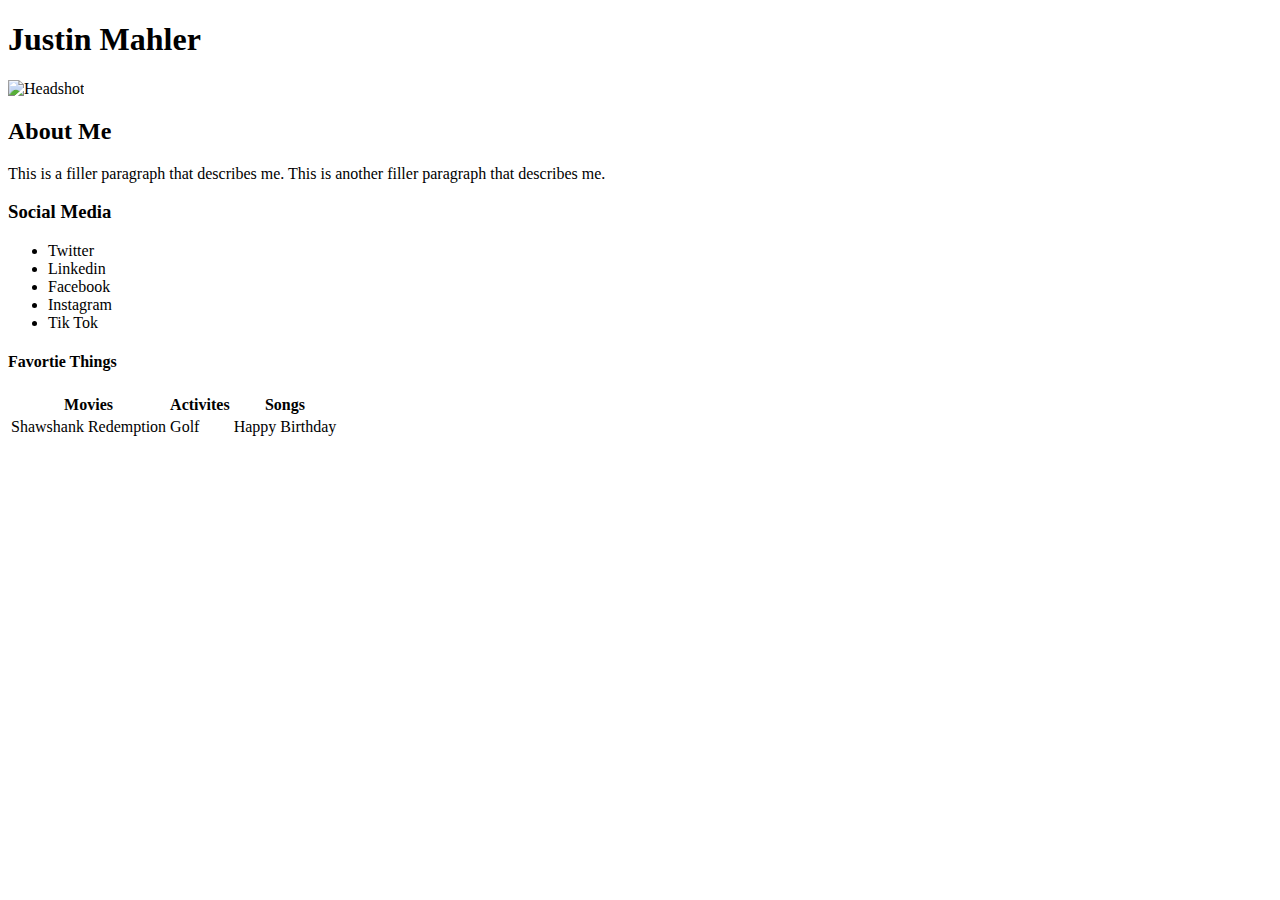
==== index.html @ 4c167a00 "index2" ====
<!DOCTYPE html>
<html lang="en-us">
<head>
  <meta charset="UTF-8">
  <title>Activity 1: Basic HTML Bio</title>
</head>

<body>
  <h1>Justin Mahler</h1>

  <img src="http://en.spongepedia.org/images/thumb/3/33/Spongebob!!!.jpg/180px-Spongebob!!!.jpg" alt="Headshot" />
  <br>

  <h2>About Me</h2>
  <p>This is a filler paragraph that describes me. This is another filler paragraph that describes me.</p>

  <h3>Social Media</h3>
  <ul>
    <li>Twitter</li>
    <li>Linkedin</li>
    <li>Facebook</li>
    <li>Instagram</li>
    <li>Tik Tok</li>
  </ul>

  <h4>Favortie Things</h4>
  <table>
    <thead>
      <tr>
        <th>Movies</th>
        <th>Activites</th>
        <th>Songs</th>
      </tr>
    </thead>
    <tbody>
      <tr>
        <td>Shawshank Redemption</td>
        <td>Golf</td>
        <td>Happy Birthday</td>
      </tr>
    </tbody>
  </table>

</body>

</html>
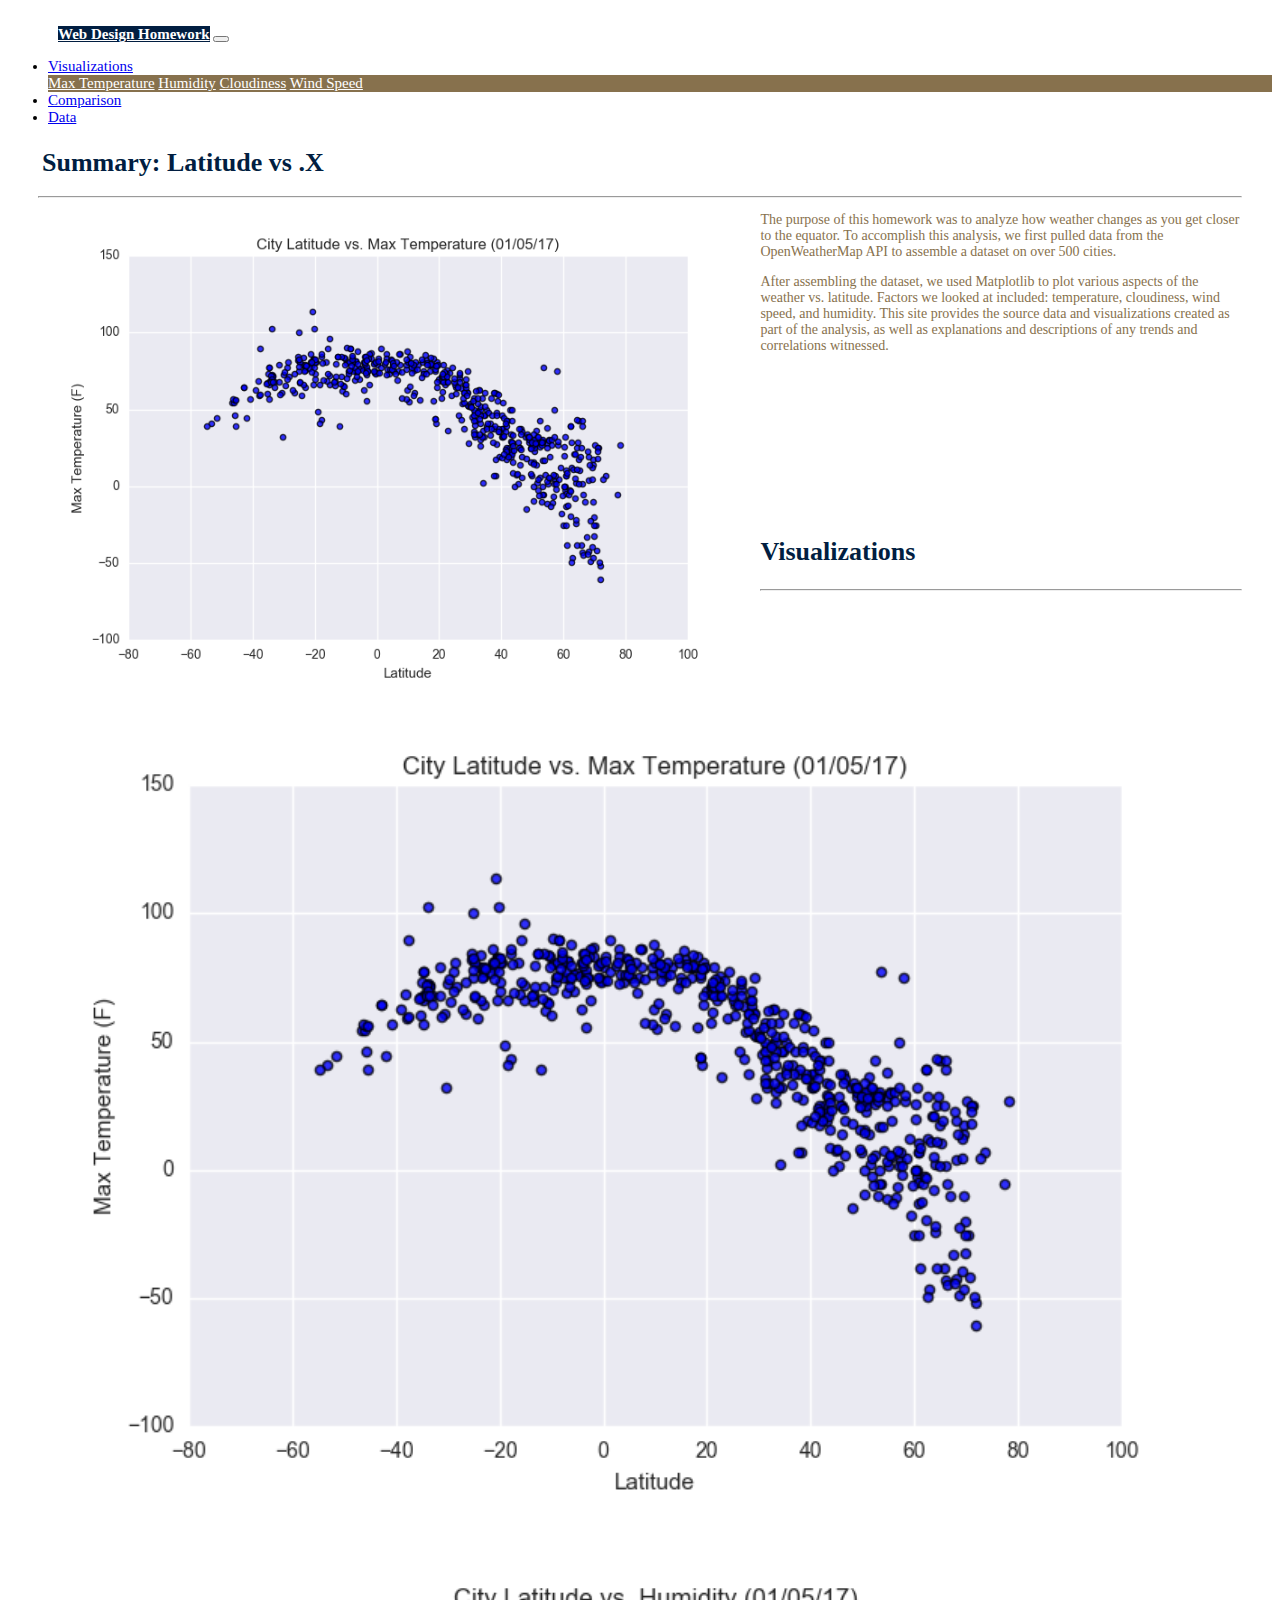
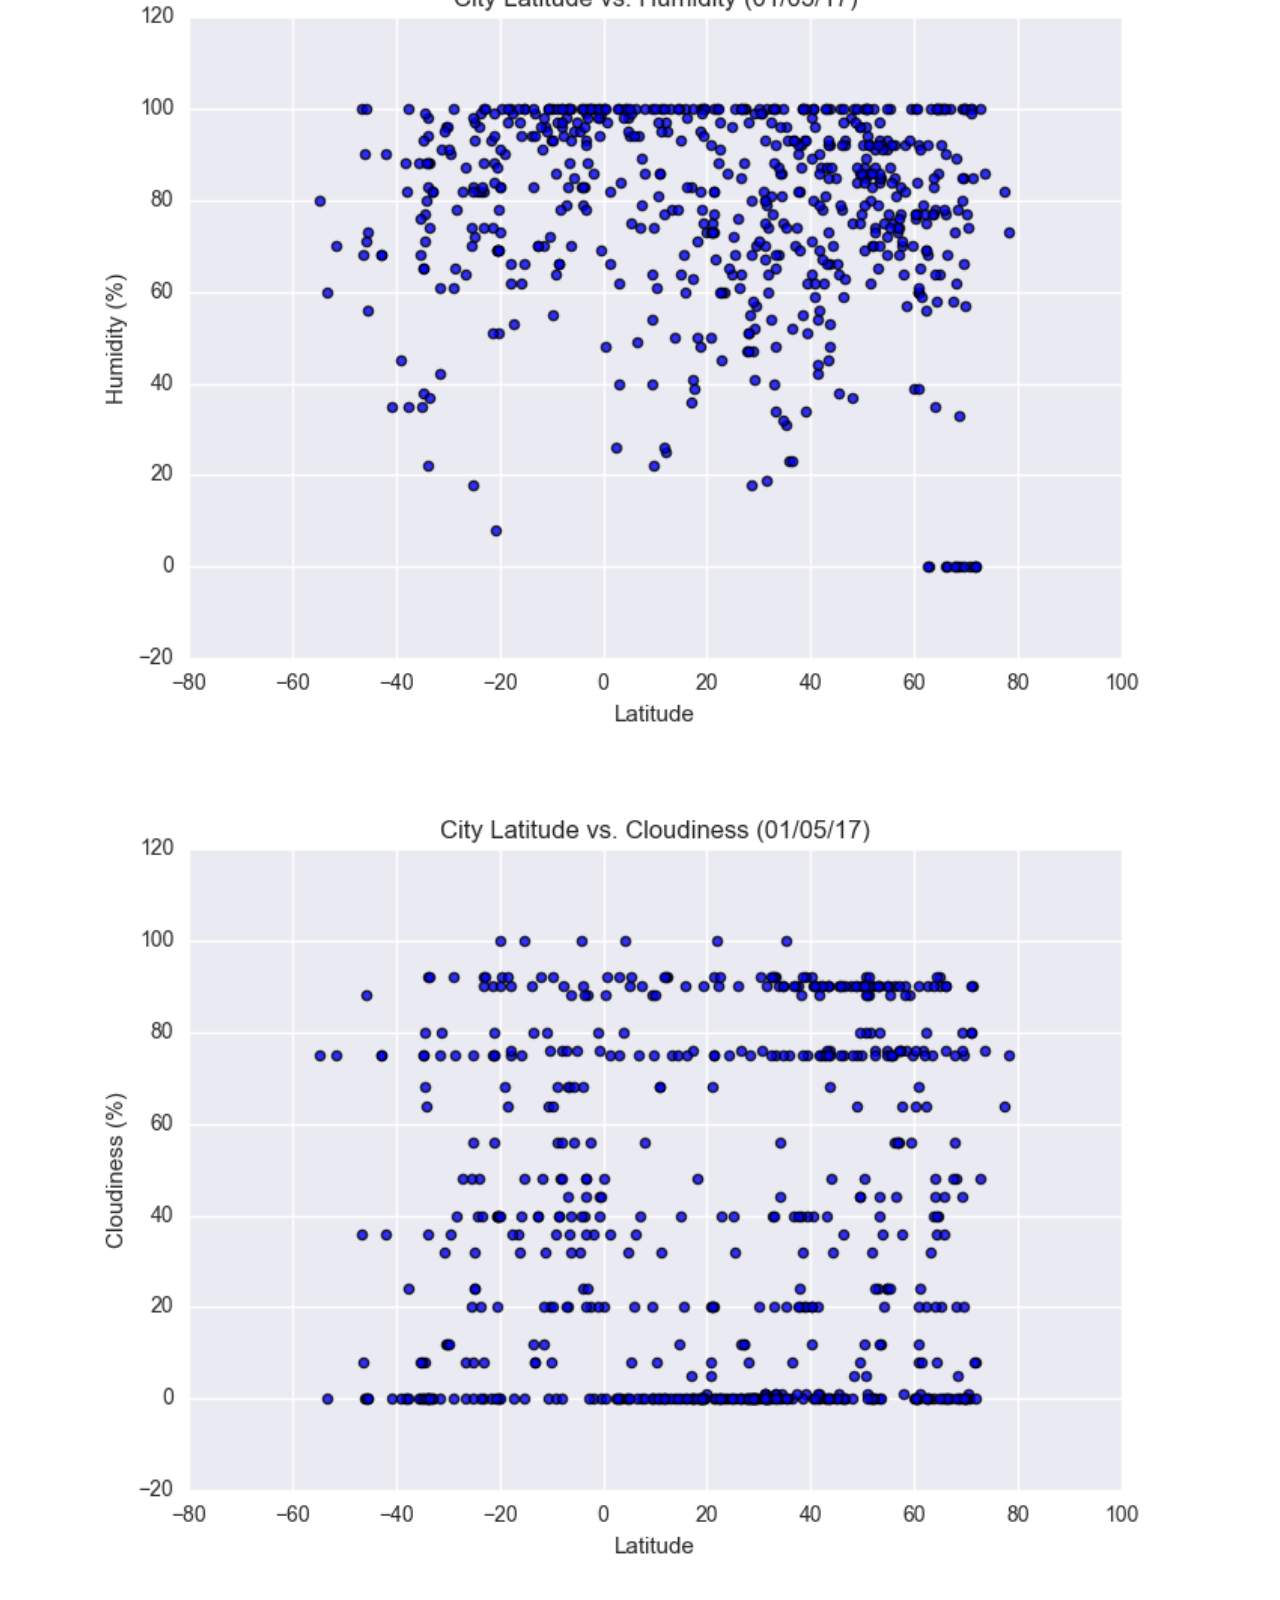
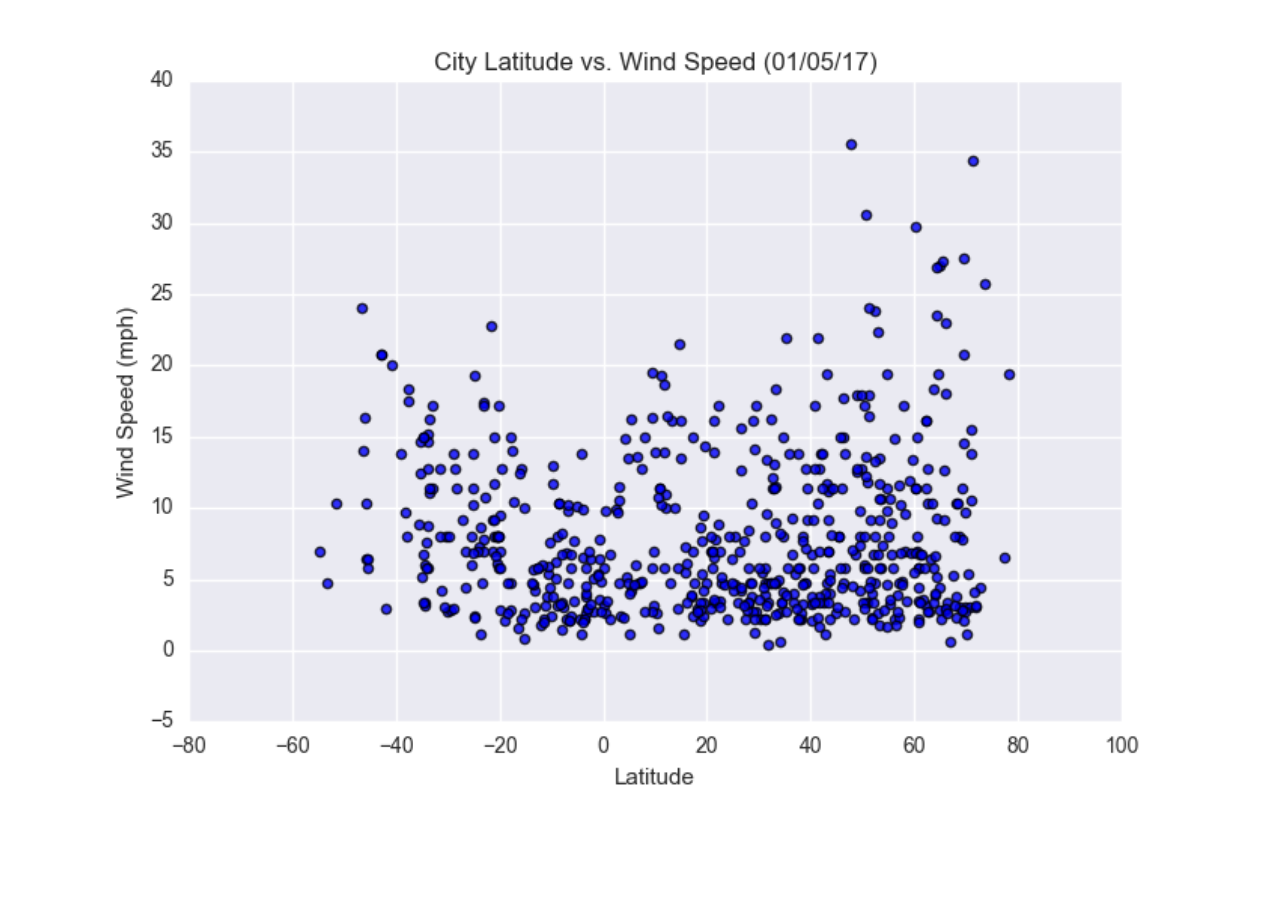
==== commit e23d3932: "Rename Index.html to index.html" ====
--- a/index.html
+++ b/index.html
@@ -1,46 +1,93 @@
 <!DOCTYPE html>
 <html lang="en-us">
-<head>
-  <meta charset="UTF-8">
-  <title>Activity 1: Basic HTML Bio</title>
-</head>
+  
+  <head>​
+    <meta charset="UTF-8">
+    <title>Web Design Homework</title>
+    <link rel="stylesheet" href="https://cdn.jsdelivr.net/npm/bootstrap@4.5.3/dist/css/bootstrap.min.css" integrity="sha384-TX8t27EcRE3e/ihU7zmQxVncDAy5uIKz4rEkgIXeMed4M0jlfIDPvg6uqKI2xXr2" crossorigin="anonymous">
+    <link rel="stylesheet" type="text/css" href="style.css">​
+  </head>
+​
+  <body>
 
-<body>
-  <h1>Justin Mahler</h1>
+	<div class="navigation">
+	  <nav class="navbar navbar-expand-lg navbar-light bg-light">
+        <a class="navbar-brand" href="index.html">Web Design Homework</a>
+        <button class="navbar-toggler" type="button" data-toggle="collapse" data-target="#navbarNavDropdown" aria-controls="navbarNavDropdown" aria-expanded="false" aria-label="Toggle navigation">
+          <span class="navbar-toggler-icon"></span>
+        </button>
+​
+        <div class="collapse navbar-collapse" id="navbarNavDropdown">
+          <ul class="navbar-nav ml-auto">
+            <li class="nav-item dropdown">
+              <a href="#" class="nav-link dropdown-toggle" data-toggle="dropdown" id="navbarDropdown" role="button" aria-haspopup="true" aria-expanded="false">Visualizations</a>
+              <div class="dropdown-menu" aria-labelledby="navbarDropdownMenuLink">
+                <a class="dropdown-item" href="temp.html">Max Temperature</a>
+                <a class="dropdown-item" href="humidity.html">Humidity</a>
+                <a class="dropdown-item" href="cloudiness.html">Cloudiness</a>
+                <a class="dropdown-item" href="wind.html">Wind Speed</a>
+              </div>
+            </li>
+            <li class="nav-item">
+			  <a class="nav-link" href="comparison.html">Comparison</a>
+			</li>
+            <li class="nav-item">
+			  <a class="nav-link" href="data.html">Data</a>
+			</li>
+          </ul>
+        </div>
+      </nav>
+	</div>
 
-  <img src="http://en.spongepedia.org/images/thumb/3/33/Spongebob!!!.jpg/180px-Spongebob!!!.jpg" alt="Headshot" />
-  <br>
+    <div class="container">
+      <section class="row">
+        <div class="col-lg-8 col-md-12">
+          <div class="description-content">
+            <h1 class="description-header">Summary: Latitude vs .X</h1>
+            <hr>
+            <img src="Instructions/Resources/assets/images/Fig1.png" alt="Latitude vs. Max Temperature" class="description-image">
+            <p>The purpose of this homework was to analyze how weather changes as you get closer to the equator. To accomplish this analysis, we first pulled data from the OpenWeatherMap API to assemble a dataset on over 500 cities.</p>
+            <p>After assembling the dataset, we used Matplotlib to plot various aspects of the weather vs. latitude. Factors we looked at included: temperature, cloudiness, wind speed, and humidity. This site provides the source data and visualizations created as part of the analysis, as well as explanations and descriptions of any trends and correlations witnessed.</p>
+          </div>
+        </div>
 
-  <h2>About Me</h2>
-  <p>This is a filler paragraph that describes me. This is another filler paragraph that describes me.</p>
-
-  <h3>Social Media</h3>
-  <ul>
-    <li>Twitter</li>
-    <li>Linkedin</li>
-    <li>Facebook</li>
-    <li>Instagram</li>
-    <li>Tik Tok</li>
-  </ul>
-
-  <h4>Favortie Things</h4>
-  <table>
-    <thead>
-      <tr>
-        <th>Movies</th>
-        <th>Activites</th>
-        <th>Songs</th>
-      </tr>
-    </thead>
-    <tbody>
-      <tr>
-        <td>Shawshank Redemption</td>
-        <td>Golf</td>
-        <td>Happy Birthday</td>
-      </tr>
-    </tbody>
-  </table>
-
-</body>
-
+        <div class="col-lg-4 col-md-12">​        
+          <section id="imageNav-area">
+            <div class="imageNav-content">
+              <h2 class="imageNav-header">Visualizations</h2>
+              <hr />
+              <div class="container">
+                <div class="row">
+                <div class="col-6">
+                  <a href="temp.html">
+                    <img src="Instructions/Resources/assets/images/Fig1.png" alt="Latitude vs. Max Temperature", title="Latitude vs. Max Temperature" class="imageNav-photo">
+                  </a>
+                </div>
+                <div class="col-6">
+                    <a href="humidity.html">
+                      <img src="Instructions/Resources/assets/images/Fig2.png" alt="Latitude vs. Humidity", title="Latitude vs. Humidity" class="imageNav-photo">
+                    </a>
+                </div>
+                <div class="col-6">
+                    <a href="cloudiness.html">
+                      <img src="Instructions/Resources/assets/images/Fig3.png" alt="Latitude vs. Cloudiness", title="Latitude vs. Cloudiness", class="imageNav-photo">
+                    </a>
+                </div>
+                <div class="col-6">
+                  <a href="wind.html">
+                    <img src="Instructions/Resources/assets/images/Fig4.png" alt="Latitude vs. Wind Speed", title="Latitude vs. Wind Speed", class="imageNav-photo">
+                  </a>
+                </div>
+              </div>
+            </div>
+          </section>
+        </div>
+      </section>
+    </div>
+      ​
+    <script src="https://code.jquery.com/jquery-3.5.1.slim.min.js" integrity="sha384-DfXdz2htPH0lsSSs5nCTpuj/zy4C+OGpamoFVy38MVBnE+IbbVYUew+OrCXaRkfj" crossorigin="anonymous"></script>
+    <script src="https://cdn.jsdelivr.net/npm/popper.js@1.16.1/dist/umd/popper.min.js" integrity="sha384-9/reFTGAW83EW2RDu2S0VKaIzap3H66lZH81PoYlFhbGU+6BZp6G7niu735Sk7lN" crossorigin="anonymous"></script>
+    <script src="https://cdn.jsdelivr.net/npm/bootstrap@4.5.3/dist/js/bootstrap.min.js" integrity="sha384-w1Q4orYjBQndcko6MimVbzY0tgp4pWB4lZ7lr30WKz0vr/aWKhXdBNmNb5D92v7s" crossorigin="anonymous"></script>
+  </body>
+​
 </html>
--- a/style.css
+++ b/style.css
@@ -0,0 +1,102 @@
+style.css
+
+.container{
+	background-color: #87714D;
+}
+
+.imageNav-content .container{
+	background-color: white;
+}
+
+
+.navbar{
+    max-height: 50px; 
+	background-color: #ffffff; 
+	font-size: 15px;
+}
+
+.navigation .navbar-brand{
+	color: white; 
+	margin-left: 50px; 
+	padding: inherit; 
+	font-weight: bold; 
+	background-color:#011E41;
+}
+
+.dropdown-item{
+    color: white; 
+}
+
+.dropdown-menu {
+    background-color:#87714D; 
+}
+
+
+
+@media (max-width: 600px){
+.navbar-expand-lg{
+	background-color:#011E41;
+}
+.navbar{
+    max-height: none; 
+    padding: inherit;
+}
+.navbar div{
+    margin: inherit; 
+    background-color: white;  
+}
+.navbar-brand{
+    padding: 10px; 
+}
+
+button{
+    margin-left: auto; 
+}
+
+button:focus {
+    outline: 1px dotted;
+}
+}
+
+.description-content {
+	margin-top: 30px;
+	margin-bottom: 60px;
+	padding: 10px 30px 5px;
+	color: black;
+	background-color: white;
+}
+
+.imageNav-content {
+	margin-top: 40px;
+	margin-bottom: 20px;
+	padding: 10px 30px 40px;
+	color: black;
+	background-color: white;
+}
+.description-header, .imageNav-header {
+	padding-top: 15px; 
+	padding-left: 4px;
+	color:#011E41;
+	font-size: 26px;
+	font-weight: bold;
+}
+
+img{
+	width: 100%;
+	height: 100%;
+}
+
+.description-image {
+	float: left;
+	width: 60%;
+	height: 60%;
+}
+
+p{
+	color:#87714D;
+	font-size: 14px;
+	
+}
+
+
+
